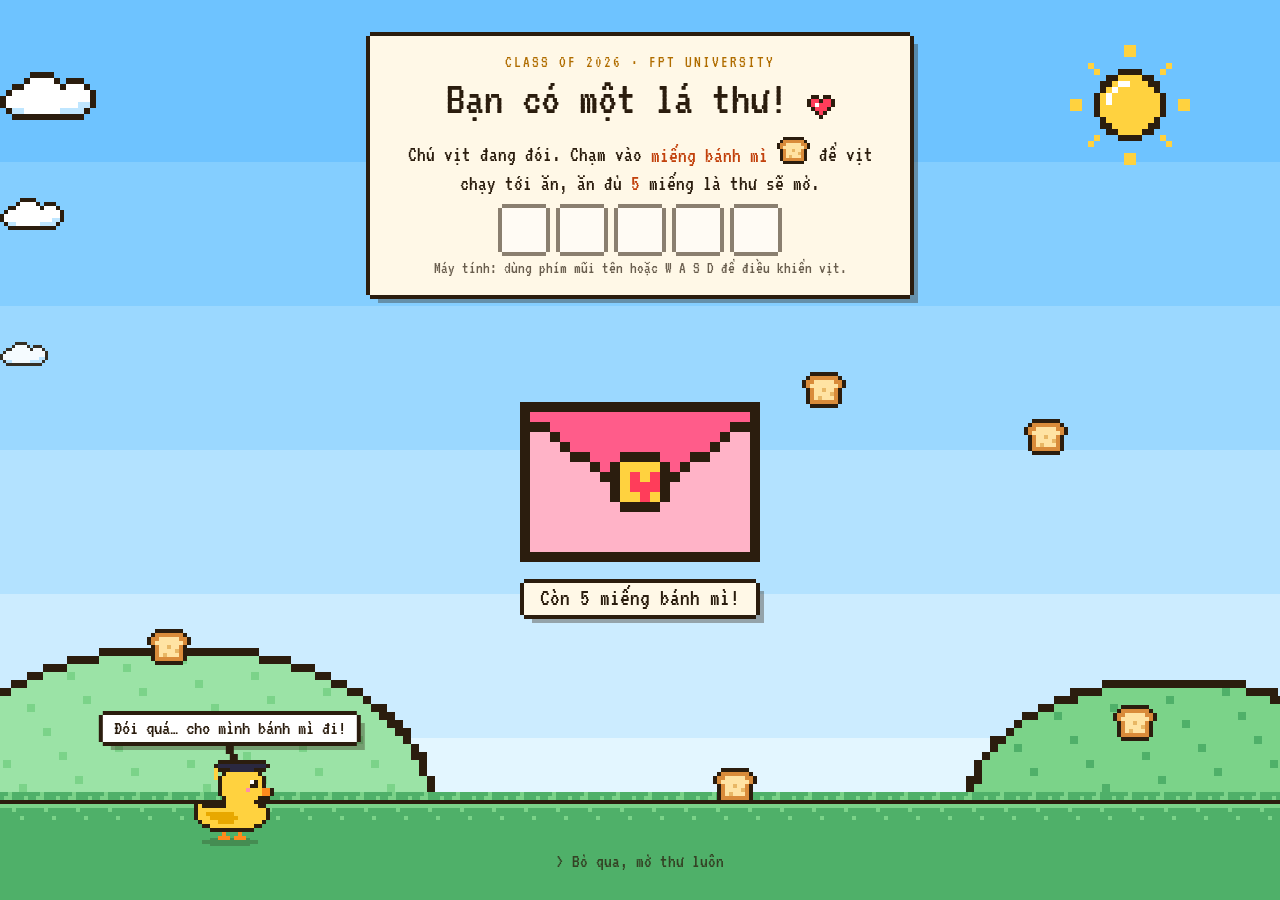
==== index.html @ 4fbe6062 "Initial Deploy" ====
<!DOCTYPE html>
<html lang="vi">
<head>
  <meta charset="utf-8">
  <meta name="viewport" content="width=device-width, initial-scale=1, viewport-fit=cover">
  <title>Thiệp mời tốt nghiệp · Thanh Hằng</title>
  <meta name="description" content="Thiệp mời dự lễ tốt nghiệp của Thanh Hằng">
  <meta property="og:title" content="Thanh Hằng mời bạn dự lễ tốt nghiệp">
  <meta property="og:description" content="Cho vịt ăn bánh mì để mở thư mời nha!">
  <link rel="icon" href="data:image/svg+xml,<svg xmlns='http://www.w3.org/2000/svg' viewBox='0 0 100 100'><text y='.9em' font-size='90'>🦆</text></svg>">
  <link rel="preconnect" href="https://fonts.googleapis.com">
  <link rel="preconnect" href="https://fonts.gstatic.com" crossorigin>
  <link href="https://fonts.googleapis.com/css2?family=VT323&display=swap" rel="stylesheet">
  <link rel="stylesheet" href="assets/css/style.css">
</head>
<body>
  <!-- Cảnh nền pixel (pixel.js tự vẽ) -->
  <div class="scene" aria-hidden="true"></div>

  <canvas id="confetti" class="confetti" aria-hidden="true"></canvas>
  <div id="crumbs" class="crumbs" aria-hidden="true"></div>

  <main>
    <!-- Bước 1: thư còn niêm phong, cho vịt ăn bánh mì để mở -->
    <section id="stage-lock" class="stage-lock">
      <div class="lock-card px-box no-duck">
        <p class="eyebrow" data-config="eyebrow"></p>
        <h1 class="title">Bạn có một lá thư! <i class="pxi" data-icon="heart" data-scale="4"></i></h1>
        <p class="lead">
          Chú vịt đang đói. Chạm vào <strong>miếng bánh mì <i class="pxi" data-icon="bread"></i></strong>
          để vịt chạy tới ăn, ăn đủ <strong data-config="crumbs"></strong> miếng là thư sẽ mở.
        </p>
        <div id="crumb-meter" class="crumb-meter" aria-label="Số bánh mì vịt đã ăn"></div>
        <p class="hint">Máy tính: dùng phím mũi tên hoặc W A S D để điều khiển vịt.</p>
      </div>

      <div id="envelope" class="envelope"></div>

      <p id="lock-status" class="lock-status px-box" role="status"></p>
      <button id="skip" type="button" class="skip">&gt; Bỏ qua, mở thư luôn</button>
    </section>

    <!-- Bước 2: thiệp mời -->
    <section id="stage-invite" class="stage-invite" hidden>
      <header class="hero px-box">
        <i class="pxi corner left" data-icon="star" data-scale="4"></i>
        <i class="pxi corner right" data-icon="star" data-scale="4"></i>
        <p class="eyebrow" data-config="eyebrow"></p>
        <p class="dear">Gửi</p>
        <h1 id="guest" class="guest"></h1>
        <p class="lead" data-config="message"></p>
        <div class="banner px-box"><span data-config="title"></span> của <strong data-config="host"></strong></div>
      </header>

      <div id="countdown" class="countdown">
        <div class="tick px-box"><span data-unit="days">0</span><small>NGÀY</small></div>
        <div class="tick px-box"><span data-unit="hours">00</span><small>GIỜ</small></div>
        <div class="tick px-box"><span data-unit="minutes">00</span><small>PHÚT</small></div>
        <div class="tick px-box"><span data-unit="seconds">00</span><small>GIÂY</small></div>
      </div>
      <p id="countdown-done" class="countdown-done" hidden>Hôm nay là ngày đó rồi!</p>

      <div class="details">
        <article class="detail px-box">
          <div class="detail-icon px-box"><i class="pxi" data-icon="calendar" data-scale="4"></i></div>
          <h2>Ngày</h2>
          <p data-config="dateText"></p>
          <small data-config="session"></small>
        </article>
        <article class="detail px-box">
          <div class="detail-icon px-box"><i class="pxi" data-icon="cap" data-scale="4"></i></div>
          <h2>Buổi lễ</h2>
          <p data-config="ceremony"></p>
          <small data-config="ceremonyNote"></small>
        </article>
        <article class="detail px-box highlight">
          <div class="detail-icon px-box"><i class="pxi" data-icon="camera" data-scale="4"></i></div>
          <h2>Chụp ảnh &amp; chúc mừng</h2>
          <p data-config="reception"></p>
          <small data-config="receptionNote"></small>
        </article>
        <article class="detail px-box">
          <div class="detail-icon px-box"><i class="pxi" data-icon="pin" data-scale="4"></i></div>
          <h2>Địa điểm</h2>
          <p data-config="venue"></p>
          <small data-config="address"></small>
        </article>
      </div>

      <div class="actions">
        <a id="btn-calendar" class="btn primary" target="_blank" rel="noopener"><i class="pxi" data-icon="calendar"></i> Thêm vào lịch</a>
        <a id="btn-map" class="btn" target="_blank" rel="noopener"><i class="pxi" data-icon="map"></i> Chỉ đường</a>
        <button id="btn-feed" type="button" class="btn"><i class="pxi" data-icon="bread"></i> Cho vịt ăn</button>
        <button id="btn-share" type="button" class="btn"><i class="pxi" data-icon="link"></i> Chia sẻ</button>
      </div>
      <p id="feed-count" class="feed-count" role="status"></p>

      <footer class="sign px-box">
        <p>Mong được gặp bạn hôm đó nha!</p>
        <p class="signature">Thân mến, <span data-config="host"></span> <i class="pxi" data-icon="heart"></i></p>
        <button id="btn-replay" type="button" class="link-btn">&lt; Xem lại từ đầu</button>
      </footer>
    </section>
  </main>

  <script src="assets/js/config.js"></script>
  <script src="assets/js/pixel.js"></script>
  <script src="assets/js/duck.js"></script>
  <script src="assets/js/app.js"></script>
</body>
</html>
---- assets/css/style.css ----
/* ============ Pixel art theme ============ */
:root {
  --ink: #2b1d0e;
  --shadow: rgba(43, 29, 14, .35);
  --paper: #fff8e7;
  --duck: #ffd23f;
  --duck-shade: #e8a800;
  --beak: #ff8a1c;
  --pink: #ff5c8a;
  --pink-soft: #ff8fab;
  --blue: #5ec8ff;
  --grass: #7bd389;
  --grass-dark: #4fb069;
  --u: 4px; /* 1 "pixel" */
}

* { box-sizing: border-box; }
html, body { margin: 0; min-height: 100%; }

body {
  font-family: "VT323", ui-monospace, monospace;
  font-size: 22px;
  line-height: 1.2;
  color: var(--ink);
  background: linear-gradient(#6ec3ff 0 18%, #84ceff 18% 34%, #9bd8ff 34% 50%, #b3e2ff 50% 66%, #ccecff 66% 82%, #e3f6ff 82%) fixed;
  overflow-x: hidden;
  -webkit-tap-highlight-color: transparent;
  -webkit-font-smoothing: none;
}
body:not(.is-open) { overflow: hidden; touch-action: none; }

[hidden] { display: none !important; }

.px, .px-box img { image-rendering: pixelated; image-rendering: crisp-edges; display: block; }

i.pxi { display: inline-block; vertical-align: -0.12em; font-style: normal; }
i.pxi .px { display: inline-block; }

/* Hộp pixel: viền 4px với góc khuyết + bóng đổ cứng */
.px-box {
  background: var(--paper);
  box-shadow:
    0 calc(-1 * var(--u)) 0 0 var(--ink),
    0 var(--u) 0 0 var(--ink),
    calc(-1 * var(--u)) 0 0 0 var(--ink),
    var(--u) 0 0 0 var(--ink),
    calc(2 * var(--u)) calc(2 * var(--u)) 0 0 var(--shadow);
}

/* ---------- Cảnh nền ---------- */
.scene { position: fixed; inset: 0; z-index: 0; pointer-events: none; overflow: hidden; }
.scene .px { position: absolute; }
.scene .sun { top: 5vh; right: 7vw; animation: sun-bob 2s steps(2) infinite; }
@keyframes sun-bob { 50% { transform: translateY(-4px); } }
.scene .cloud { animation: drift linear infinite; animation-timing-function: steps(300); }
.scene .c1 { top: 8vh; animation-duration: 70s; animation-delay: -15s; }
.scene .c2 { top: 22vh; animation-duration: 95s; animation-delay: -60s; }
.scene .c3 { top: 38vh; animation-duration: 120s; animation-delay: -30s; opacity: .9; }
@keyframes drift { from { left: -120px; } to { left: 105vw; } }
.scene .hill { bottom: calc(12vh - 8px); }
.scene .h1 { left: -6vw; }
.scene .h2 { right: -8vw; bottom: calc(12vh - 8px); }
.scene .grass {
  position: absolute; left: 0; right: 0; bottom: 0; height: 12vh;
  background-size: 32px 32px; background-repeat: repeat-x; background-color: var(--grass-dark);
  image-rendering: pixelated;
}

main { position: relative; z-index: 1; }

/* ---------- Chữ ---------- */
.eyebrow { margin: 0 0 .2rem; font-size: 1.05rem; letter-spacing: .12em; text-transform: uppercase; color: #b06d00; }
.title { margin: .2rem 0; font-size: clamp(2.2rem, 7vw, 3rem); font-weight: 400; line-height: 1; }
.lead { margin: .5rem 0; font-size: 1.35rem; }
strong { font-weight: 400; color: #c2410c; }

/* ---------- Nút pixel ---------- */
.btn {
  display: inline-flex; align-items: center; gap: .5rem;
  margin: var(--u); padding: .35rem 1rem; font: inherit; font-size: 1.4rem;
  color: var(--ink); background: #fff; border: 0; text-decoration: none; cursor: pointer;
  box-shadow:
    0 -4px 0 0 var(--ink), 0 4px 0 0 var(--ink), -4px 0 0 0 var(--ink), 4px 0 0 0 var(--ink),
    inset -4px -4px 0 0 rgba(0, 0, 0, .12), 8px 8px 0 0 var(--shadow);
}
.btn.primary { background: var(--duck); }
.btn:hover { transform: translate(-2px, -2px); background-color: #fff3b0; }
.btn.primary:hover { background: #ffe066; }
.btn:active {
  transform: translate(4px, 4px);
  box-shadow: 0 -4px 0 0 var(--ink), 0 4px 0 0 var(--ink), -4px 0 0 0 var(--ink), 4px 0 0 0 var(--ink), inset 4px 4px 0 0 rgba(0, 0, 0, .12);
}
.btn:focus-visible, .skip:focus-visible, .link-btn:focus-visible { outline: 4px dashed var(--pink); outline-offset: 6px; }

/* ---------- Bước 1: thư niêm phong ---------- */
.stage-lock {
  min-height: 100vh; min-height: 100dvh;
  display: flex; flex-direction: column; align-items: center;
  padding: max(4vh, 1.2rem) 1.2rem 1.6rem; gap: 1.3rem;
  transition: opacity .45s steps(5);
}
.stage-lock.leaving { opacity: 0; }

.lock-card { max-width: 540px; width: 100%; text-align: center; padding: 1rem 1.4rem; cursor: default; }
.lock-card .title .px { display: inline-block; }

.crumb-meter { display: flex; justify-content: center; gap: 14px; margin: .7rem 0 .4rem; }
.pip {
  width: 44px; height: 44px; display: grid; place-items: center; background: #fff;
  box-shadow: 0 -4px 0 0 var(--ink), 0 4px 0 0 var(--ink), -4px 0 0 0 var(--ink), 4px 0 0 0 var(--ink);
  opacity: .55;
}
.pip.full { background: var(--duck); opacity: 1; animation: pip-pop .3s steps(3); }
@keyframes pip-pop { 50% { transform: scale(1.3); } }

.hint { margin: .3rem 0 0; font-size: 1.05rem; opacity: .7; }
@media (hover: none) { .hint { display: none; } }

.lock-status { margin: 0; padding: .1rem 1rem; font-size: 1.5rem; }

.skip, .link-btn {
  background: none; border: none; color: var(--ink); opacity: .75;
  font: inherit; font-size: 1.2rem; cursor: pointer;
}
.skip:hover, .link-btn:hover { opacity: 1; text-decoration: underline; }
.skip { margin-top: auto; }

/* Bánh mì */
.crumbs { position: fixed; inset: 0; z-index: 40; pointer-events: none; }
.crumb { position: absolute !important; transform: translate(-50%, -50%); animation: crumb-bob 1s steps(2) infinite; }
.crumb.eaten { animation: crumb-eat .4s steps(4) forwards; }
@keyframes crumb-bob { 50% { transform: translate(-50%, calc(-50% - 8px)); } }
@keyframes crumb-eat { to { transform: translate(-50%, -150%) scale(.2); opacity: 0; } }

/* Phong bì */
.envelope { margin-top: .4rem; animation: env-wiggle 2.4s steps(1) infinite; }
@keyframes env-wiggle {
  0%, 76%, 100% { transform: none; }
  80% { transform: translateX(-8px); }
  86% { transform: translateX(8px); }
  92% { transform: translateX(-4px); }
}
.envelope.opened { animation: env-open .5s steps(3); }
@keyframes env-open { 50% { transform: translateY(-24px); } }

/* ---------- Bước 2: thiệp ---------- */
.stage-invite {
  max-width: 860px; margin: 0 auto; padding: 2.4rem 1.2rem 10rem;
  display: flex; flex-direction: column; gap: 1.8rem;
  animation: rise .5s steps(5);
}
@keyframes rise { from { opacity: 0; transform: translateY(40px); } }

.hero { text-align: center; padding: 1.6rem 1.4rem 1.8rem; position: relative; }
.hero .corner { position: absolute; top: -18px; }
.hero .corner.left { left: -14px; }
.hero .corner.right { right: -14px; }
.dear { margin: .3rem 0 0; font-size: 1.5rem; }
.guest {
  margin: .1rem 0 .4rem; font-weight: 400; font-size: clamp(3rem, 11vw, 5rem); line-height: .95;
  color: var(--pink); word-break: break-word;
  text-shadow: 3px 0 0 var(--ink), -3px 0 0 var(--ink), 0 3px 0 var(--ink), 0 -3px 0 var(--ink), 6px 6px 0 var(--ink);
}
.banner { display: inline-block; margin-top: .6rem; padding: .2rem 1.2rem; font-size: 1.6rem; background: var(--duck); }

.countdown { display: grid; grid-template-columns: repeat(4, 1fr); gap: 1.1rem; }
.tick { text-align: center; padding: .4rem .2rem .3rem; background: #fff; }
.tick span { display: block; font-size: clamp(2.6rem, 9vw, 4rem); line-height: .9; }
.tick small { font-size: 1.05rem; letter-spacing: .1em; }
.countdown-done { text-align: center; font-size: 2rem; margin: 0; }

.details { display: grid; grid-template-columns: repeat(auto-fit, minmax(180px, 1fr)); gap: 2.2rem 1.2rem; margin-top: 1.4rem; }
.detail { padding: 1rem .9rem; text-align: center; }
.detail:hover { transform: translateY(-4px); }
.detail.highlight { background: #fff3b0; }
.detail-icon {
  width: 60px; height: 60px; margin: -2.4rem auto .5rem; display: grid; place-items: center; background: var(--blue);
}
.detail:nth-child(2) .detail-icon { background: var(--pink-soft); }
.detail:nth-child(3) .detail-icon { background: var(--duck); }
.detail:nth-child(4) .detail-icon { background: var(--grass); }
.detail h2 { margin: 0; font-size: 1.5rem; font-weight: 400; text-transform: uppercase; letter-spacing: .05em; }
.detail p { margin: .2rem 0; font-size: 1.45rem; color: #c2410c; }
.detail small { font-size: 1.1rem; opacity: .85; }

.actions { display: flex; flex-wrap: wrap; justify-content: center; gap: .9rem; }
.feed-count { text-align: center; margin: -.6rem 0 0; font-size: 1.3rem; min-height: 1.2em; }

.sign { text-align: center; padding: 1.1rem; }
.sign p { margin: .2rem 0; font-size: 1.4rem; }
.signature { font-size: 2rem !important; }

/* ---------- Vịt ---------- */
.duck { position: fixed; left: 0; top: 0; cursor: pointer; touch-action: none; user-select: none; -webkit-user-select: none; will-change: transform; }
.duck-flip { position: relative; }
.duck-sprite { display: block; }
.duck.bob .duck-flip { translate: 0 -4px; }
.duck-shadow {
  position: absolute; z-index: -1; left: 50%; bottom: -6px; width: 56px; height: 8px; margin-left: -28px;
  background: var(--shadow); opacity: .7;
  clip-path: polygon(8px 0, calc(100% - 8px) 0, calc(100% - 8px) 2px, 100% 2px, 100% 6px, calc(100% - 8px) 6px, calc(100% - 8px) 100%, 8px 100%, 8px 6px, 0 6px, 0 2px, 8px 2px);
}
.duck.jump .duck-flip { animation: hop .4s steps(4); }
@keyframes hop { 50% { translate: 0 -28px; } }

.duck-bubble {
  position: absolute; bottom: calc(100% + 18px); left: 50%; transform: translateX(-50%);
  padding: .05rem .7rem; white-space: nowrap; font-size: 1.3rem; background: #fff; pointer-events: none;
}
.duck-bubble::after {
  content: ""; position: absolute; top: calc(100% + 4px); left: 50%; width: 8px; height: 8px; margin-left: -4px;
  background: var(--ink); box-shadow: 4px 8px 0 -0px var(--ink);
}
.duck-bubble.pop { animation: bubble-pop .24s steps(3); }
@keyframes bubble-pop { from { transform: translateX(-50%) scale(.3); } }

.duck-footprints { position: fixed; inset: 0; z-index: 30; pointer-events: none; }
.footprint { position: absolute; width: 8px; height: 4px; background: rgba(232, 138, 0, .55); animation: fade 1.6s steps(4) forwards; }
@keyframes fade { to { opacity: 0; } }

.confetti { position: fixed; inset: 0; z-index: 200; pointer-events: none; }

@media (max-width: 560px) {
  body { font-size: 20px; }
  .countdown { gap: .7rem; }
  .btn { font-size: 1.25rem; padding: .3rem .8rem; }
}

@media (prefers-reduced-motion: reduce) {
  *, *::before, *::after { animation-duration: .01ms !important; animation-iteration-count: 1 !important; transition-duration: .01ms !important; }
}
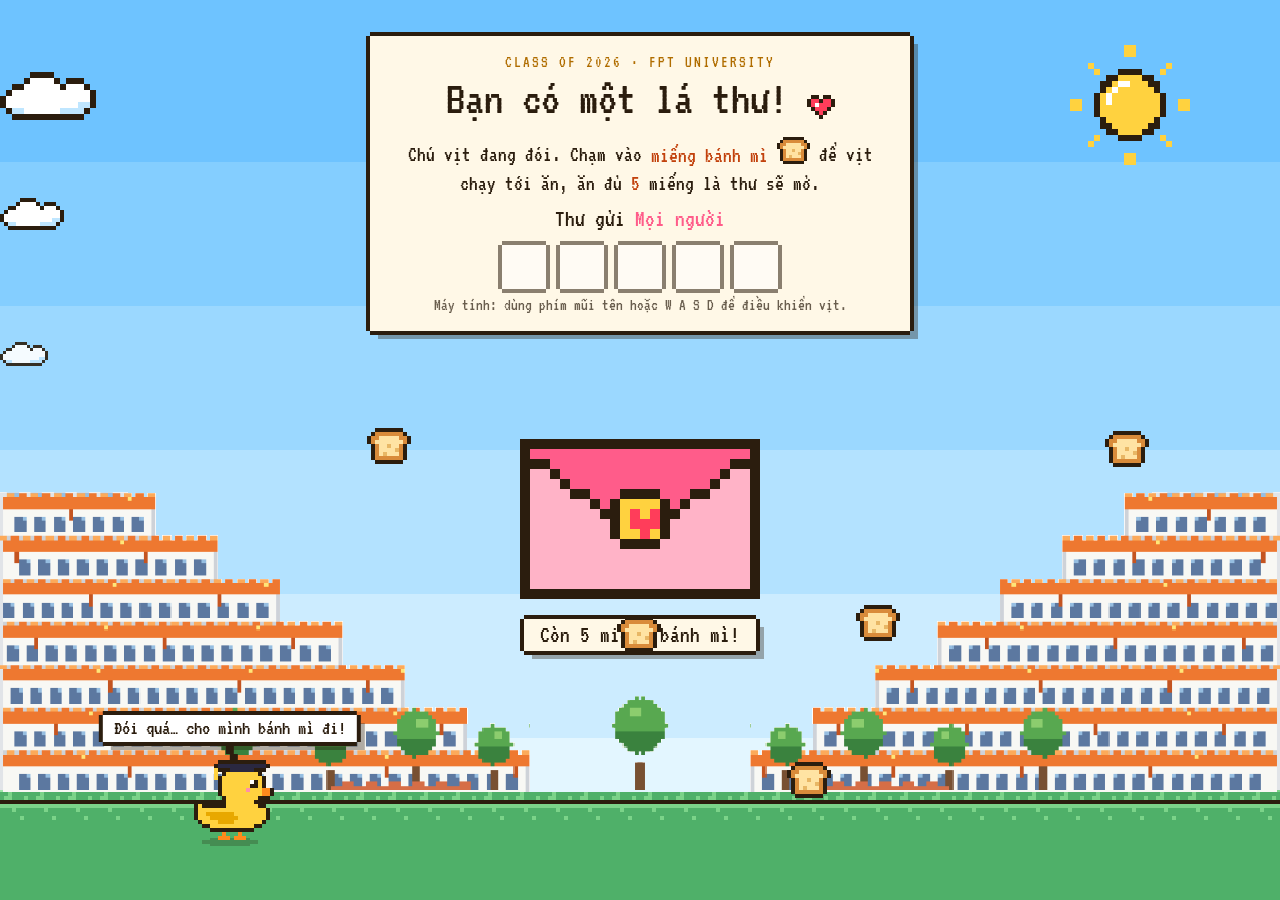
==== commit 337e5e98: "Lay tien thoi" ====
--- a/index.html
+++ b/index.html
@@ -11,7 +11,7 @@
   <link rel="preconnect" href="https://fonts.googleapis.com">
   <link rel="preconnect" href="https://fonts.gstatic.com" crossorigin>
   <link href="https://fonts.googleapis.com/css2?family=VT323&display=swap" rel="stylesheet">
-  <link rel="stylesheet" href="assets/css/style.css">
+  <link rel="stylesheet" href="assets/css/style.css?v=20261105-2">
 </head>
 <body>
   <!-- Cảnh nền pixel (pixel.js tự vẽ) -->
@@ -30,6 +30,7 @@
           Chú vịt đang đói. Chạm vào <strong>miếng bánh mì <i class="pxi" data-icon="bread"></i></strong>
           để vịt chạy tới ăn, ăn đủ <strong data-config="crumbs"></strong> miếng là thư sẽ mở.
         </p>
+        <p id="lock-to" class="lock-to" hidden></p>
         <div id="crumb-meter" class="crumb-meter" aria-label="Số bánh mì vịt đã ăn"></div>
         <p class="hint">Máy tính: dùng phím mũi tên hoặc W A S D để điều khiển vịt.</p>
       </div>
@@ -37,7 +38,6 @@
       <div id="envelope" class="envelope"></div>
 
       <p id="lock-status" class="lock-status px-box" role="status"></p>
-      <button id="skip" type="button" class="skip">&gt; Bỏ qua, mở thư luôn</button>
     </section>
 
     <!-- Bước 2: thiệp mời -->
@@ -46,9 +46,9 @@
         <i class="pxi corner left" data-icon="star" data-scale="4"></i>
         <i class="pxi corner right" data-icon="star" data-scale="4"></i>
         <p class="eyebrow" data-config="eyebrow"></p>
-        <p class="dear">Gửi</p>
+        <p class="dear">Thân gửi</p>
         <h1 id="guest" class="guest"></h1>
-        <p class="lead" data-config="message"></p>
+        <p id="invite-message" class="lead" data-config="message"></p>
         <div class="banner px-box"><span data-config="title"></span> của <strong data-config="host"></strong></div>
       </header>
 
@@ -90,22 +90,28 @@
       <div class="actions">
         <a id="btn-calendar" class="btn primary" target="_blank" rel="noopener"><i class="pxi" data-icon="calendar"></i> Thêm vào lịch</a>
         <a id="btn-map" class="btn" target="_blank" rel="noopener"><i class="pxi" data-icon="map"></i> Chỉ đường</a>
+        <a id="btn-download" class="btn" href="#" hidden><i class="pxi" data-icon="heart"></i> Tải thư mời</a>
         <button id="btn-feed" type="button" class="btn"><i class="pxi" data-icon="bread"></i> Cho vịt ăn</button>
-        <button id="btn-share" type="button" class="btn"><i class="pxi" data-icon="link"></i> Chia sẻ</button>
       </div>
       <p id="feed-count" class="feed-count" role="status"></p>
 
+      <figure id="letter" class="letter px-box" hidden>
+        <figcaption>Thư mời riêng cho bạn</figcaption>
+        <a id="letter-save" class="letter-save" href="#" title="Bấm để tải ảnh về máy"><img id="letter-img" alt=""></a>
+        <a id="letter-download" class="btn primary letter-btn" href="#"><i class="pxi" data-icon="heart"></i> Tải ảnh thư mời</a>
+      </figure>
+
       <footer class="sign px-box">
-        <p>Mong được gặp bạn hôm đó nha!</p>
+        <p id="sign-line">Mong được gặp bạn hôm đó nha!</p>
         <p class="signature">Thân mến, <span data-config="host"></span> <i class="pxi" data-icon="heart"></i></p>
         <button id="btn-replay" type="button" class="link-btn">&lt; Xem lại từ đầu</button>
       </footer>
     </section>
   </main>
 
-  <script src="assets/js/config.js"></script>
-  <script src="assets/js/pixel.js"></script>
-  <script src="assets/js/duck.js"></script>
-  <script src="assets/js/app.js"></script>
+  <script src="assets/js/config.js?v=20261105-2"></script>
+  <script src="assets/js/pixel.js?v=20261105-2"></script>
+  <script src="assets/js/duck.js?v=20261105-2"></script>
+  <script src="assets/js/app.js?v=20261105-2"></script>
 </body>
 </html>
--- a/assets/css/style.css
+++ b/assets/css/style.css
@@ -229,3 +229,44 @@
 @media (prefers-reduced-motion: reduce) {
   *, *::before, *::after { animation-duration: .01ms !important; animation-iteration-count: 1 !important; transition-duration: .01ms !important; }
 }
+
+/* ---------- Thư riêng ---------- */
+.lock-to { margin: .5rem 0 0; font-size: 1.5rem; }
+.lock-to strong { color: var(--pink); }
+.lock-to.error { color: #c0392b; font-size: 1.25rem; }
+.letter { margin: 0 auto; width: min(100%, 460px); padding: 12px; text-align: center; background: #fff; }
+.letter figcaption { margin-bottom: 10px; font-size: 1.35rem; }
+.letter figcaption span { opacity: .65; font-size: 1.1rem; }
+.letter img { display: block; width: 100%; height: auto; image-rendering: auto; }
+
+/* ---------- Điện thoại: 4 thẻ thông tin gọn trong một màn hình (lưới 2×2) ---------- */
+@media (max-width: 560px) {
+  .details { grid-template-columns: 1fr 1fr; gap: 1.9rem .9rem; margin-top: 1.2rem; }
+  .detail { padding: .5rem .45rem .6rem; }
+  .detail:hover { transform: none; }
+  .detail-icon { width: 44px; height: 44px; margin: -1.7rem auto .25rem; }
+  .detail-icon .px { width: 30px; height: auto; }
+  .detail h2 { font-size: 1.1rem; line-height: 1.05; }
+  .detail p { font-size: 1.12rem; line-height: 1.05; margin: .15rem 0; }
+  .detail small { display: block; font-size: .92rem; line-height: 1.05; }
+}
+@media (max-width: 560px) {
+  .detail-icon { margin-bottom: .7rem; }
+  .actions { gap: .7rem .6rem; }
+  .actions .btn { flex: 1 1 40%; justify-content: center; margin: 4px; }
+}
+@media (max-width: 560px) {
+  .actions .btn { white-space: nowrap; font-size: 1.15rem; padding: .3rem .5rem; gap: .35rem; }
+}
+.letter-save { display: block; cursor: pointer; }
+.letter-btn { margin-top: 18px; }
+
+/* Khuôn viên trường trên nền: cao theo màn hình, hai dãy nhà sát hai mép */
+.scene .campus {
+  position: absolute; left: 0; right: 0; bottom: calc(12vh - 6px);
+  height: min(34vh, 36vw, 340px);
+}
+.scene .campus .px { position: absolute; bottom: 0; height: 100%; width: auto; }
+.scene .campus-left { left: 0; }
+.scene .campus-right { right: 0; }
+.scene .campus-tree { left: 50%; transform: translateX(-50%); height: 33.45% !important; z-index: 1; }
